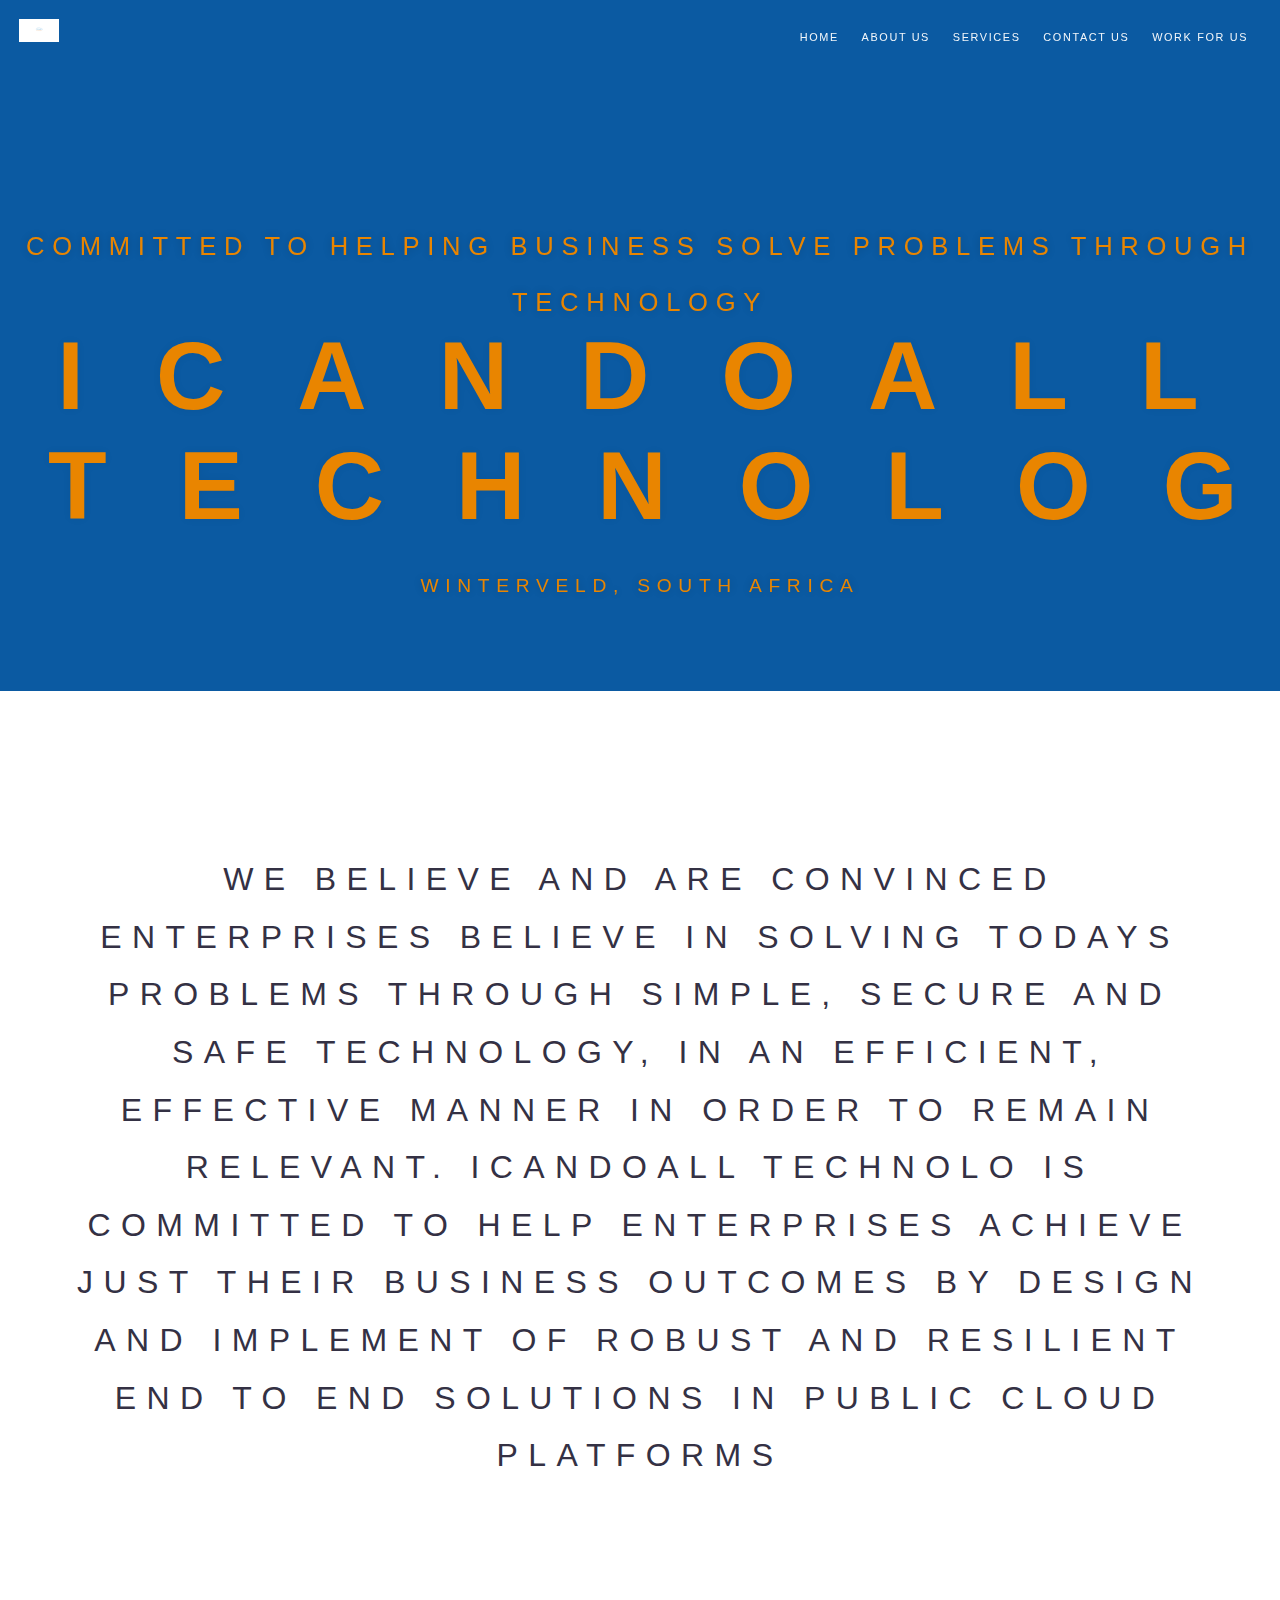
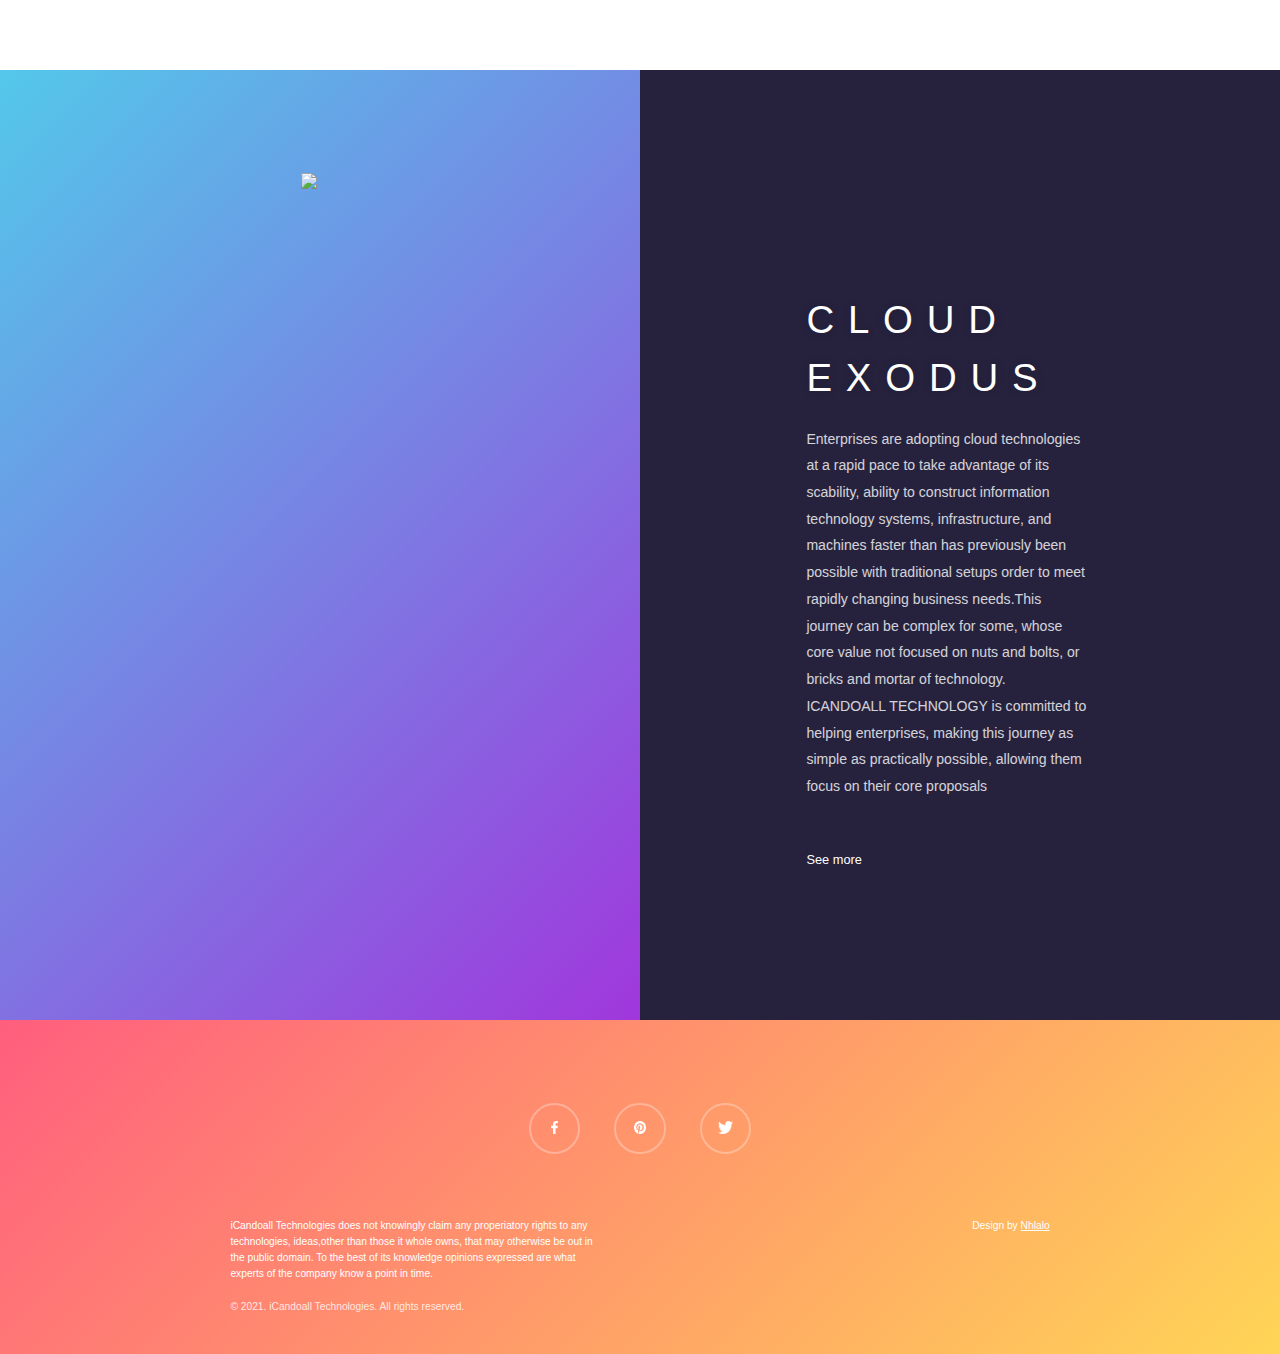
==== icandoall-tech/rendered-index.html @ e4e06f77 "added jquery files" ====
<!doctype html>
<html>
<head>
    <meta http-equiv="X-UA-Compatible" content="chrome=1">
    <meta http-equiv="X-UA-Compatible" content="IE=Edge">
    <meta name="viewport" content="width=device-width, initial-scale=1.0">
    <meta charset="UTF-8">
    <title>ICANDOALL TECHNOLOGIES</title>
    
    <script src="https://use.typekit.net/kxf0iwn.js"></script>
    <script>try{Typekit.load({ async: true });}catch(e){}</script>

    <link href="styles.css" rel="stylesheet" type="text/css">
</head>

<body>
    
    <!-- Navigation Menu -->
    <header>
      <a class="site-logo">
          <img class="logo" src="images/LeapofFaithLogo.jpg">
      </a>
        <nav class="site-nav">
            <ul>
            	<li><a href=>Home</a></li>
				<li><a href=>About Us </a></li>
				<li><a href=>Services</a></li>
				<li><a href=>Contact Us</a></li>
				<li><a href=>Work for Us</a></li>
            </ul>
        </nav>
    </header>

    <!-- Main Content -->
    <main>
        <!-- Hero -->
        <section class="hero">
		
        	<div class="hero-content">
                <h2>Committed to helping business solve problems through technology</h2>
                <h1>ICANDOALL TECHNOLOGIES</h1>
                <h3>Winterveld, South Africa</h3>
            </div>
        </section>

        <!-- Intro -->
        <section class="intro">
        <div class="intro-text">
                <p>We believe and are convinced enterprises believe in solving todays problems through simple, secure and safe technology, in an efficient, effective manner in order to remain relevant. iCandoall Technolo is committed to help enterprises achieve just their business outcomes by design and implement of robust and resilient end to end solutions in public cloud platforms</p>
            </div>
        </section>

        <!-- Artwork -->
        <section class="artworks">
            <article class="artwork">
                <div class="artwork-piece">
                    <figure>
                    	<img src="images/img-connected.jpg">
                    </figure>
                </div>
                <div class="artwork-description">
                	<h2 class="artwork-title">Cloud Exodus</h2>
                    <p class="artwork-text">Enterprises are adopting cloud technologies at a rapid pace to take advantage of its scability, ability to construct information technology systems, infrastructure, and machines faster than has previously been possible with traditional setups order to meet rapidly changing business needs.This journey can be complex for some, whose core value not focused on nuts and bolts, or bricks and mortar of technology. ICANDOALL TECHNOLOGY is committed to helping enterprises, making this journey as simple as practically possible, allowing them focus on their core proposals</p>
                    <a class="see-more" href="#">See more</a>
                </div>
            </article>
        </section>
    </main>

    <!-- Site Footer -->
    <footer>
    <div class="footer-content">
            <ul class="footer-social">
                <li>
                    <a href="#">
                        <img class="social-default" src="images/social-facebook.png">
                        <img class="social-hover" src="images/social-facebook-hover.png">
                    </a>
                </li>
                <li>
                    <a href="#">
                        <img class="social-default" src="images/social-pinterest.png">
                        <img class="social-hover" src="images/social-pinterest-hover.png">
                    </a>
                </li>
                <li>
                    <a href="#">
                        <img class="social-default" src="images/social-twitter.png">
                        <img class="social-hover" src="images/social-twitter-hover.png">
                    </a>
                </li>
            </ul>
            <div class="footer-info">
                <p class="footer-credit">Design by <a href="#">Nhlalo</a></p>
                <p class="footer-disclaimer">iCandoall Technologies does not knowingly claim any properiatory rights to any technologies, ideas,other than those it whole owns, that may otherwise be out in the public domain. To the best of its knowledge opinions expressed are what experts of the company know a point in time.</p>
                <p class="footer-legal">&copy; 2021. iCandoall Technologies. All rights reserved.</p>
            </div>
        </div>
    </footer>
    
</body>
</html>
---- icandoall-tech/styles.css ----
@charset 'UTF-8';

html,
html * {
  box-sizing: border-box;
  margin: 0;
  padding: 0;
}

body {
  font-family: arial, sans-serif;
  font-size: 1vw;
  background: white;
}
img {
  width: 100%;
  max-width: 100%;
  height: auto;
  vertical-align: middle;
  -webkit-transform: translate3d(0,0,0);
          transform: translate3d(0,0,0);
}
a, a:visited {
    color: inherit;
}
header {
  position: fixed;
  padding: 1.5em;
  top: 0;
  left: 0;
  width: 100%;
  z-index: 1000;
}
.site-logo {
  position: relative;
  display: block;
  float: left;
  width: 3.1em;
}
.site-logo img {
  width: 3.1em;
}
.logo {
  opacity: 1;
}
.site-nav {
  position: relative;
  float: right;
  z-index: 400;
  top: 0;
  left: 0;
  display: block !important;
  width: 80%;
  padding: .75em 1em 0 0;
  opacity: .95;
  background: none;
}
.site-nav ul {
  list-style-type: none;
  margin: 0;
  text-align: right;
}
.site-nav ul li {
  display: inline-block;
  margin-bottom: 0;
  margin-left: 1.5em;
}
.site-nav ul li a {
  font-size: .85em;
  padding-bottom: .5em;
  text-decoration: none;
  letter-spacing: .15em;
  text-transform: uppercase;
  color: #fff;
  -webkit-transition: color .3s;
  transition: color .3s;
}

.site-nav ul li a:hover {
  outline: none;
  border-bottom: 1px solid white;
}
.hero {
  position: relative;
  height: 54vw;
  background-color: #0B5AA2;
}
.hero-content {
  font-family: 'acumin-pro-extra-condensed', sans-serif;
  color: #E98500;
  position: absolute;
  z-index: 20000;
  padding-top: 4em;
  top: 0;
  bottom: 0;
  width: 100%;
  text-align: center;
}
h2 {
	font-weight: 100;
	font-size: 2em;
    line-height: 2.2;
	margin-bottom: -.35em;
	padding-top: 13%;
	letter-spacing: .3em;
	text-transform: uppercase;
	text-shadow: 0px 0px 8px rgba(0, 0, 0,.2);
}
h1 {
  margin-bottom: 1.5%;
  text-transform: uppercase;
  text-shadow: 0px 0px 10px rgba(0, 0, 0,.05);
  letter-spacing: .75em;
  margin-left: .5em;
  font-size: 7.5vw;
}
h3 {
  font-size: 1.5em;
  font-weight: 100;
  line-height: 2.75;
  letter-spacing: .35em;
  text-transform: uppercase;
  text-shadow: 0px 0px 8px rgba(0, 0, 0,.2);
}
.intro {
  position: relative;
  color: #343144;
  background: #fff;
  padding: 12.5em 6em 14.5em;
}
.intro-text {
  position: relative;
}
.intro p {
  font-family: 'acumin-pro-extra-condensed', sans-serif;
  font-size: 2.5em;
  line-height: 1.8;
  position: relative;
  z-index: 200;
  text-align: center;
  letter-spacing: .325em;
  text-transform: uppercase;
}
.artworks {
  position: relative;
  width: 100%;
  overflow: hidden;
}
.artwork {
  display: flex;
}
.artwork .artwork-piece {
  padding: 8% 0 8% 23.5%;
  background-image:-moz-linear-gradient( 135deg, rgb(160,55,220) 0%, rgb(83,200,234) 100%);
  background-image: -webkit-linear-gradient( 135deg, rgb(160,55,220) 0%, rgb(83,200,234) 100%);
  background-image: -ms-linear-gradient( 135deg, rgb(160,55,220) 0%, rgb(83,200,234) 100%);
  width: 50%;
}
.artwork-piece figure {
  position: relative;
}
.artwork-piece figure img {
  position: relative;
  z-index: 100;
}
.artwork .artwork-description {
  background: #26223e;
  color: #fff;
  width: 50%;
  padding: 11.25em 13em 11.5em;
}
.artwork-title {
  font-family: 'acumin-pro-extra-condensed', sans-serif;
  font-size: 3em;
  font-weight: 100;
  padding: 2em 0 0 0;
  letter-spacing: .36em;
  text-transform: uppercase;
  line-height: 1.5;
  max-width: 9em;
  margin-bottom: .5em;
}
.artwork-text {
  font-size: 1.1em;
  line-height: 1.9;
  opacity: .8;
  max-width: 20em;
}
.see-more {
  font-size: 1em;
  display: inline-block;
  margin-top: 4.1em;
  padding: 0 0 .4em 0;
  transition: all .3s;
  text-decoration: none;
}
.see-more:hover {
  border-bottom: 1px solid white;
}
footer {
  margin-top: -3.5em;
  padding-top: 10em;
  background-image:-moz-linear-gradient( -45deg, rgb(255,91,127) 0%, rgb(255,213,86) 100%);
  background-image: -webkit-linear-gradient( -45deg, rgb(255,91,127) 0%, rgb(255,213,86) 100%);
  background-image: -ms-linear-gradient( -45deg, rgb(255,91,127) 0%, rgb(255,213,86) 100%);
}
.footer-content {
  width: 64%;
  margin: 0 auto;
	padding-bottom:1.7em;
}
.footer-social {
  display: block;
  width: 100%;
  list-style-type: none;
  text-align: center;
}
.footer-social li {
  display: inline-block;
  margin: 0 1.2em;
}
.footer-social li a {
  line-height: 3.5em;
  display: inline-block;
  width: 4em;
  height: 4em;
  text-align: center;
  border: 2px solid rgba(255,255,255,.3);
  border-radius: 50%;
}
.footer-social li a:hover {
  border-color: #fff;
  background: #fff;
}
.footer-social li a img {
  width: auto;
  height: 1em;
}
.footer-social li a .social-hover {
  display: none;
}
.footer-social li a:hover .social-default {
  display: none;
}
.footer-social li a:hover .social-hover {
  display: inline;
}
.footer-info {
  clear: both;
  padding-top: 5em;
}
.footer-info p {
  font-size: .8em;
  color:#fff;
  line-height: 1.55;
  max-width: 36em;
  margin-bottom: 1.7em;
}
.footer-disclaimer {
  width: 60%;
  position: relative;
}
.footer-credit {
  float: right;
  width: 40%;
  text-align: right;
  position: relative;
}
.footer-legal {
  opacity: .8;
}
.footer-credit a:hover {
  text-decoration: none;
}
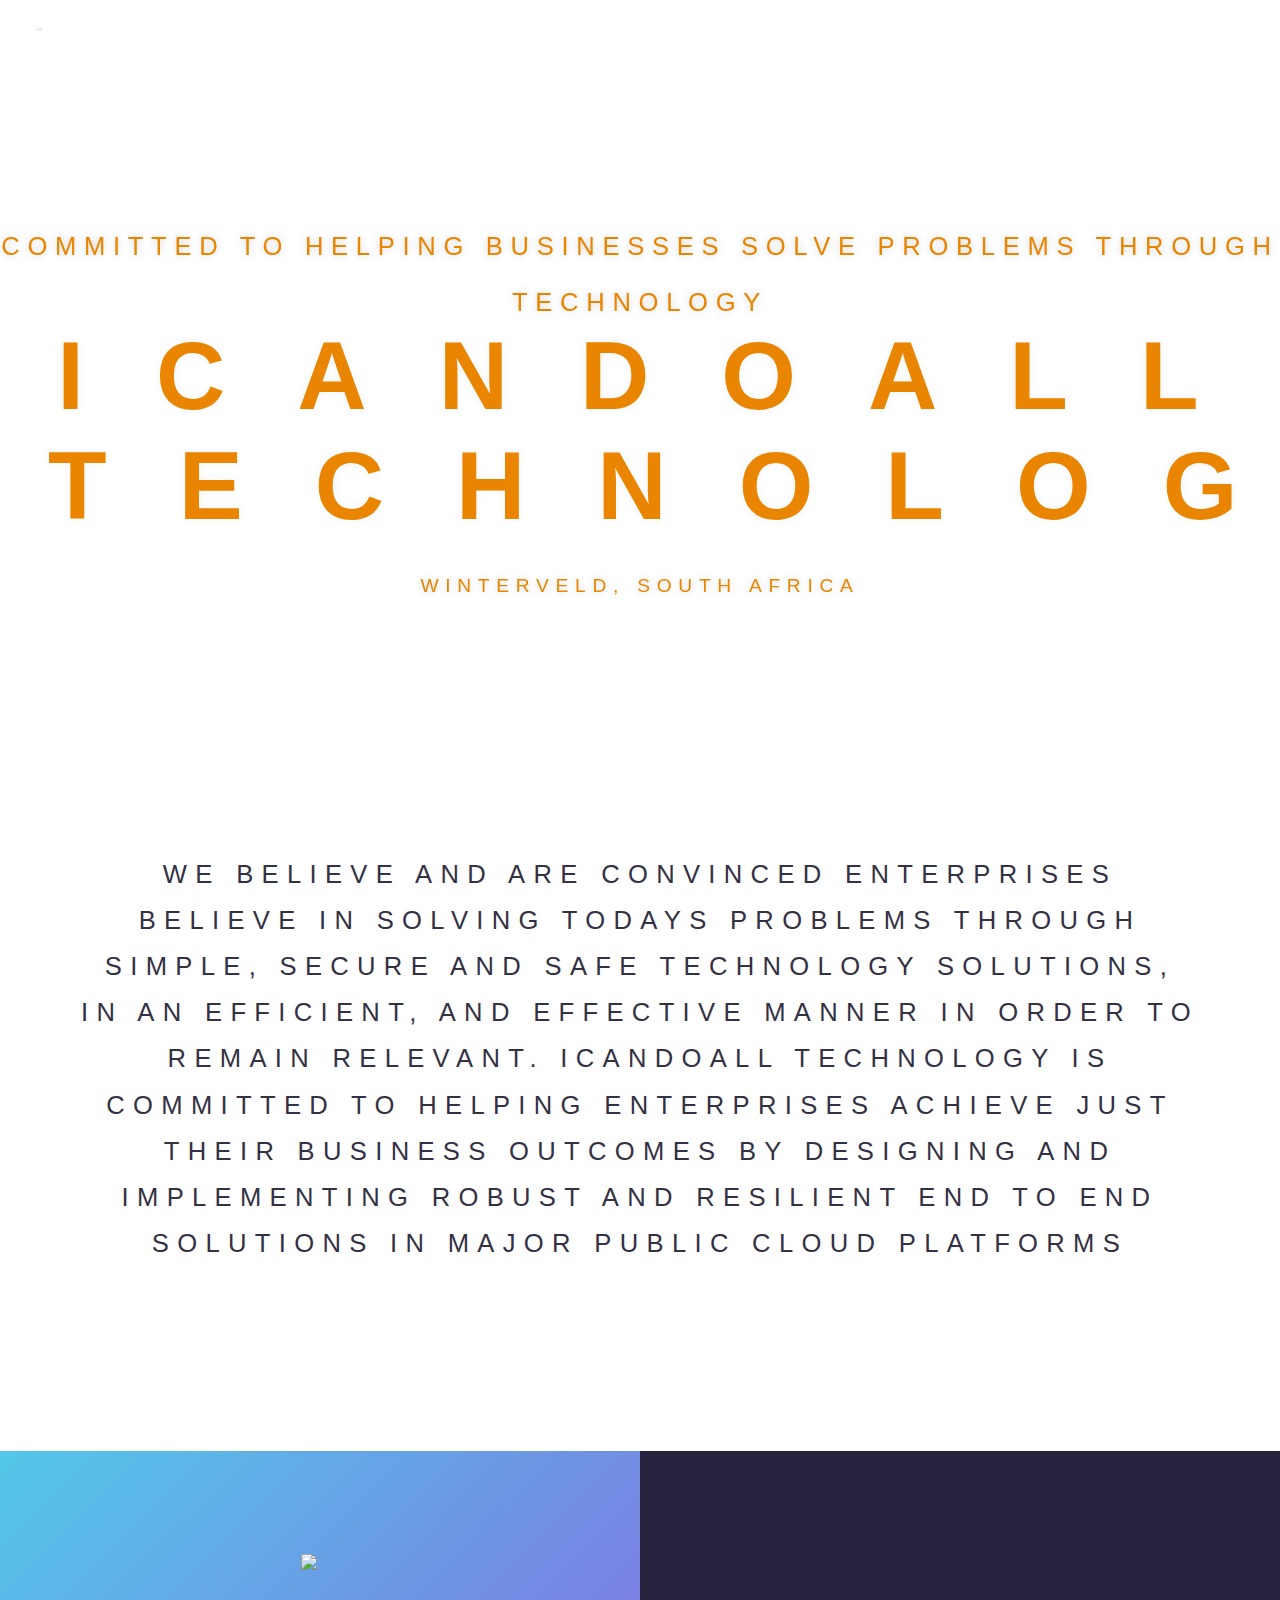
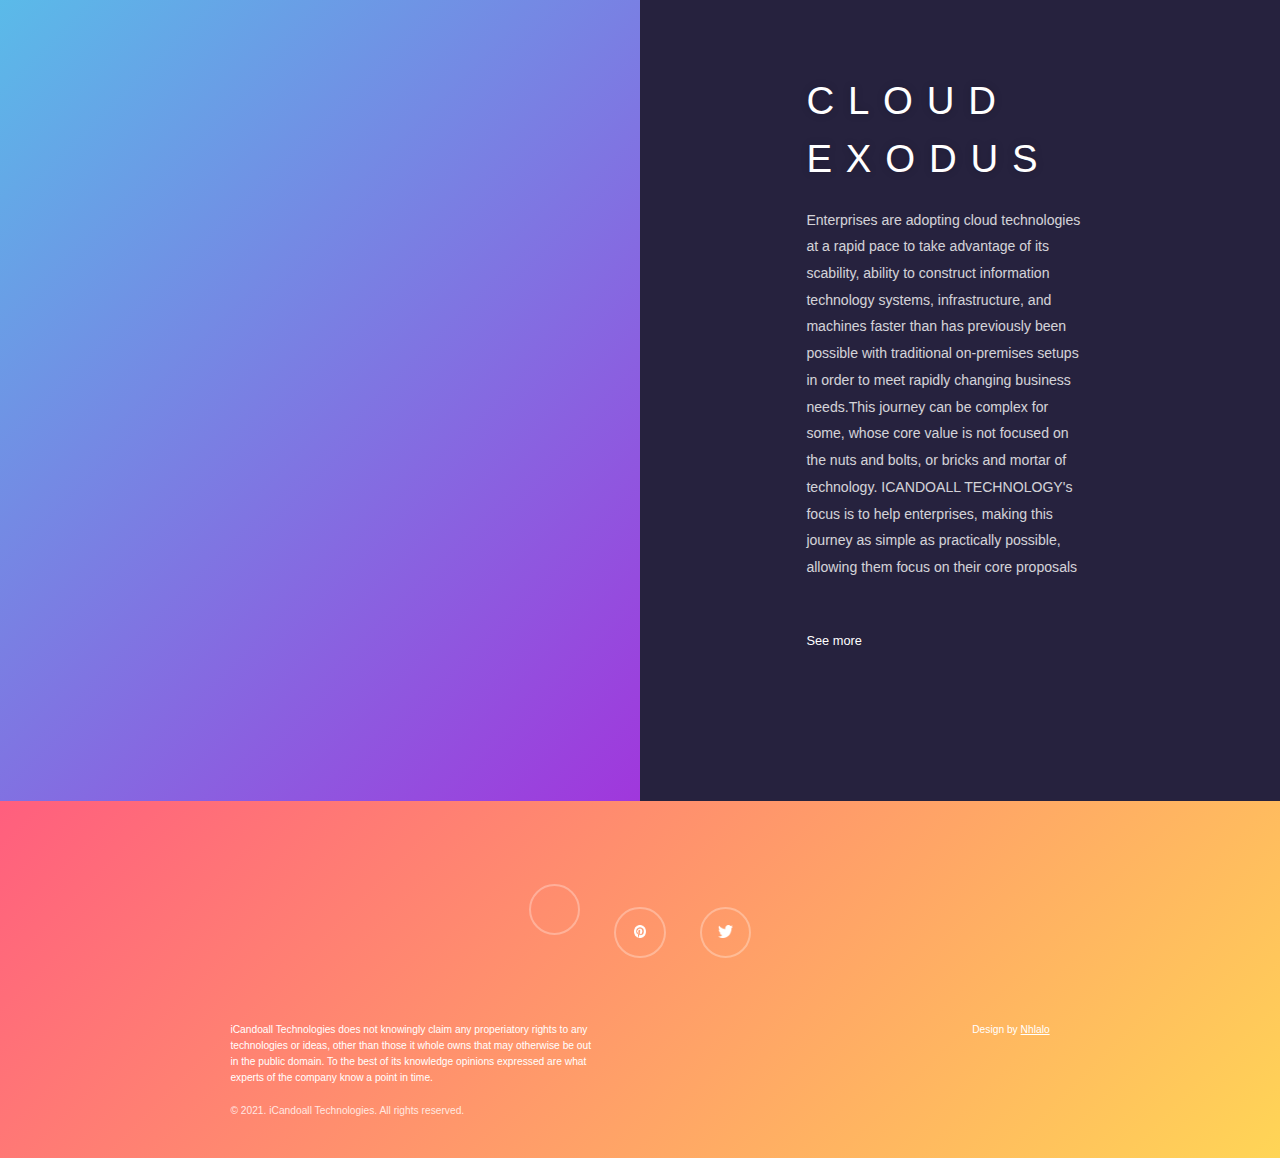
==== commit 75f633b3: "change opacity" ====
--- a/icandoall-tech/rendered-index.html
+++ b/icandoall-tech/rendered-index.html
@@ -26,7 +26,9 @@
 				<li><a href=>About Us </a></li>
 				<li><a href=>Services</a></li>
 				<li><a href=>Contact Us</a></li>
+				<li><a href=>iBranch</a></li>
 				<li><a href=>Work for Us</a></li>
+				
             </ul>
         </nav>
     </header>
@@ -37,7 +39,7 @@
         <section class="hero">
 		
         	<div class="hero-content">
-                <h2>Committed to helping business solve problems through technology</h2>
+                <h2>Committed to helping businesses solve problems through technology</h2>
                 <h1>ICANDOALL TECHNOLOGIES</h1>
                 <h3>Winterveld, South Africa</h3>
             </div>
@@ -46,7 +48,7 @@
         <!-- Intro -->
         <section class="intro">
         <div class="intro-text">
-                <p>We believe and are convinced enterprises believe in solving todays problems through simple, secure and safe technology, in an efficient, effective manner in order to remain relevant. iCandoall Technolo is committed to help enterprises achieve just their business outcomes by design and implement of robust and resilient end to end solutions in public cloud platforms</p>
+                <p>We believe and are convinced enterprises believe in solving todays problems through simple, secure and safe technology solutions, in an efficient, and effective manner in order to remain relevant. iCandoall Technology is committed to helping enterprises achieve just their business outcomes by designing and implementing robust and resilient end to end solutions in major public cloud platforms</p>
             </div>
         </section>
 
@@ -60,7 +62,7 @@
                 </div>
                 <div class="artwork-description">
                 	<h2 class="artwork-title">Cloud Exodus</h2>
-                    <p class="artwork-text">Enterprises are adopting cloud technologies at a rapid pace to take advantage of its scability, ability to construct information technology systems, infrastructure, and machines faster than has previously been possible with traditional setups order to meet rapidly changing business needs.This journey can be complex for some, whose core value not focused on nuts and bolts, or bricks and mortar of technology. ICANDOALL TECHNOLOGY is committed to helping enterprises, making this journey as simple as practically possible, allowing them focus on their core proposals</p>
+                    <p class="artwork-text">Enterprises are adopting cloud technologies at a rapid pace to take advantage of its scability, ability to construct information technology systems, infrastructure, and machines faster than has previously been possible with traditional on-premises setups in order to meet rapidly changing business needs.This journey can be complex for some, whose core value is not focused on the nuts and bolts, or bricks and mortar of technology. ICANDOALL TECHNOLOGY's focus is to help enterprises, making this journey as simple as practically possible, allowing them focus on their core proposals</p>
                     <a class="see-more" href="#">See more</a>
                 </div>
             </article>
@@ -72,9 +74,7 @@
     <div class="footer-content">
             <ul class="footer-social">
                 <li>
-                    <a href="#">
-                        <img class="social-default" src="images/social-facebook.png">
-                        <img class="social-hover" src="images/social-facebook-hover.png">
+                    <a href="#"><img class="social-hover" src="images/social-facebook-hover.png">
                     </a>
                 </li>
                 <li>
@@ -92,7 +92,7 @@
             </ul>
             <div class="footer-info">
                 <p class="footer-credit">Design by <a href="#">Nhlalo</a></p>
-                <p class="footer-disclaimer">iCandoall Technologies does not knowingly claim any properiatory rights to any technologies, ideas,other than those it whole owns, that may otherwise be out in the public domain. To the best of its knowledge opinions expressed are what experts of the company know a point in time.</p>
+                <p class="footer-disclaimer">iCandoall Technologies does not knowingly claim any properiatory rights to any technologies or ideas, other than those it whole owns that may otherwise be out in the public domain. To the best of its knowledge opinions expressed are what experts of the company know a point in time.</p>
                 <p class="footer-legal">&copy; 2021. iCandoall Technologies. All rights reserved.</p>
             </div>
         </div>
--- a/icandoall-tech/styles.css
+++ b/icandoall-tech/styles.css
@@ -84,6 +84,9 @@
   position: relative;
   height: 54vw;
   background-color: #0B5AA2;
+  background: url("http://musescore.org/sites/musescore.org/files/blue-translucent.png") repeat top left;
+ 
+
 }
 .hero-content {
   font-family: 'acumin-pro-extra-condensed', sans-serif;
@@ -133,7 +136,7 @@
 }
 .intro p {
   font-family: 'acumin-pro-extra-condensed', sans-serif;
-  font-size: 2.5em;
+  font-size: 2.0em;
   line-height: 1.8;
   position: relative;
   z-index: 200;
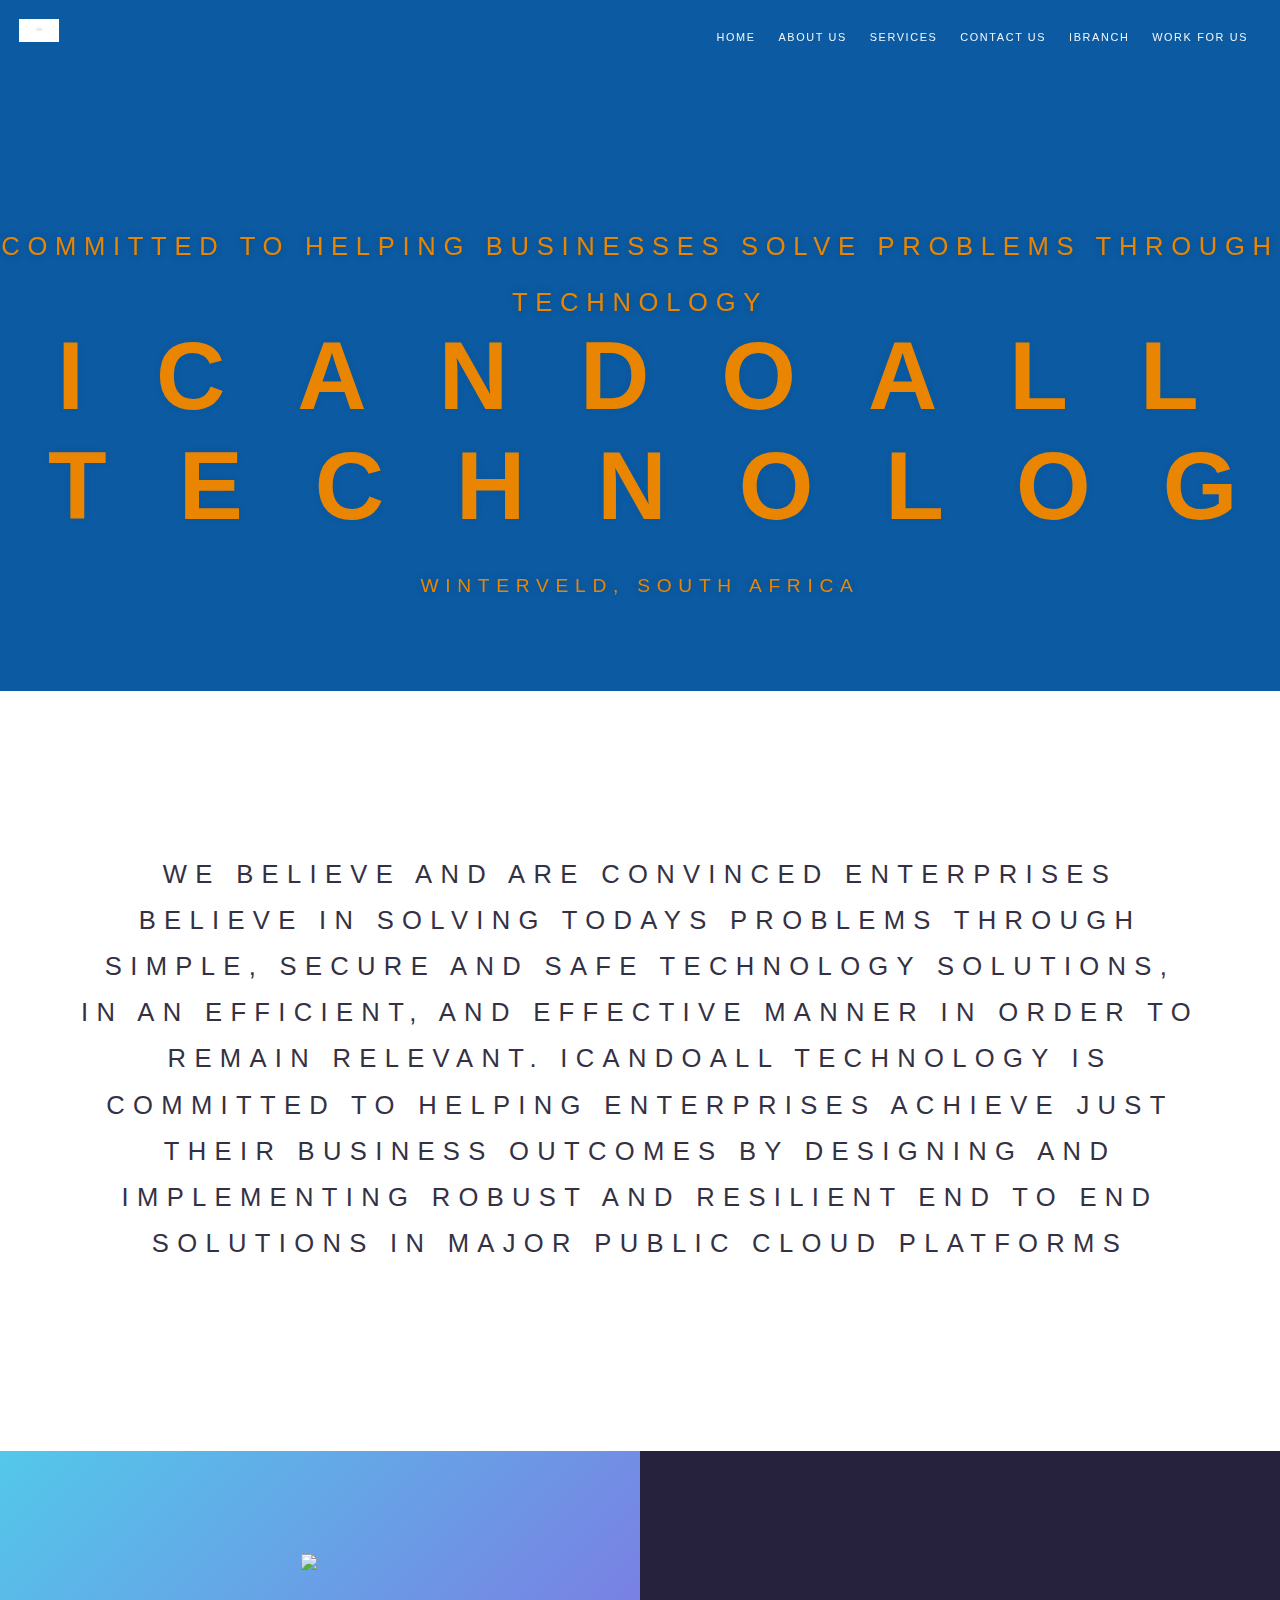
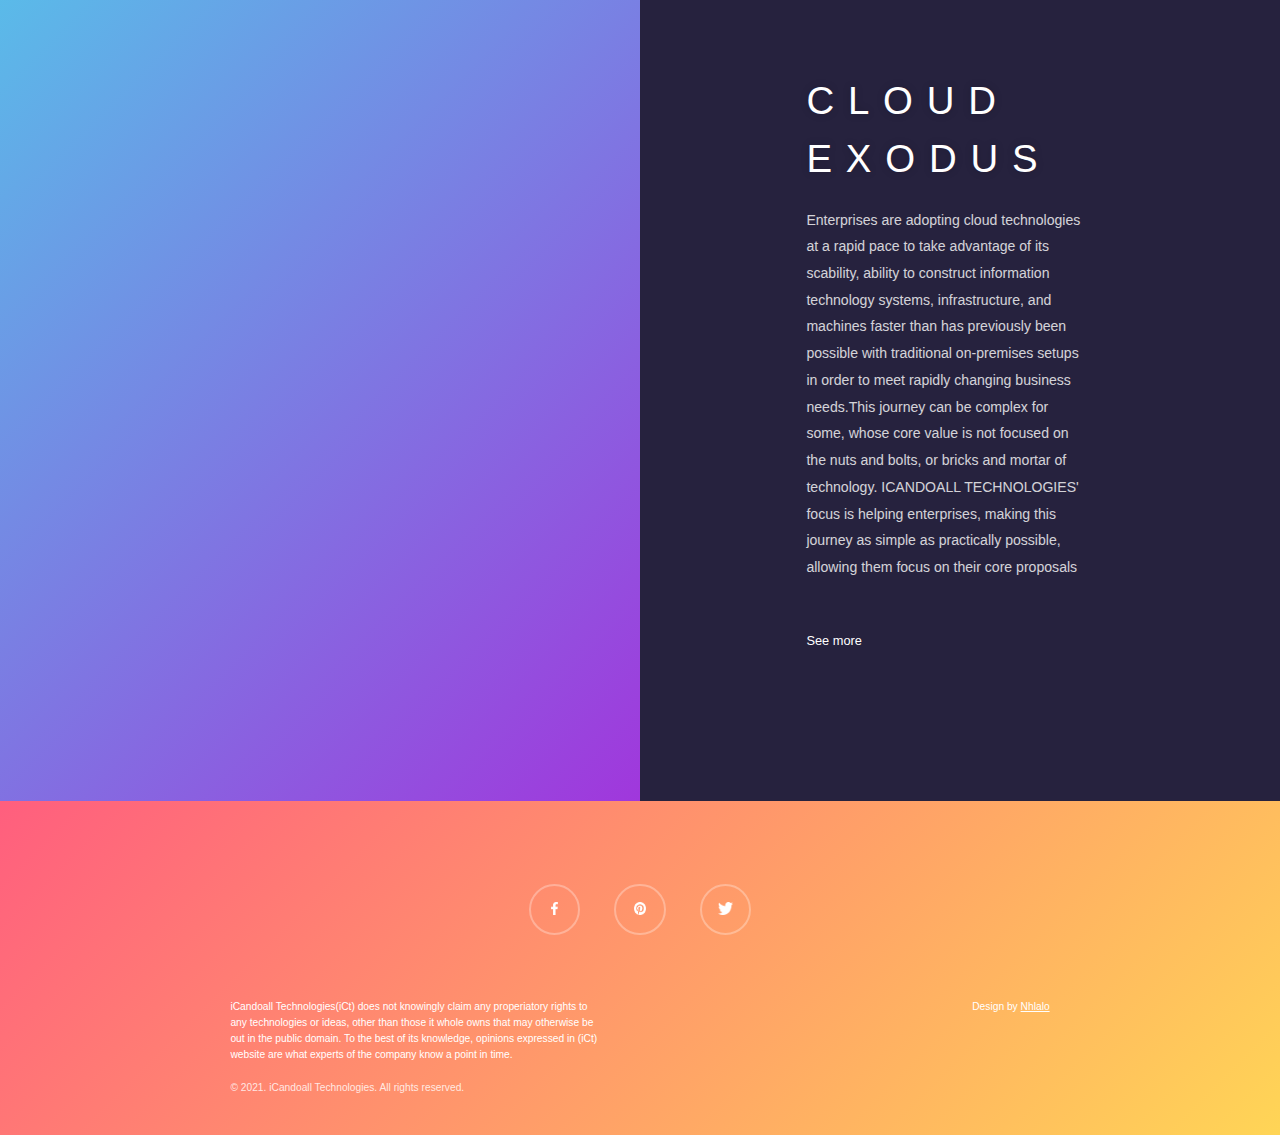
==== commit dc9b9d33: "update facebook footer img" ====
--- a/icandoall-tech/rendered-index.html
+++ b/icandoall-tech/rendered-index.html
@@ -1,7 +1,7 @@
 <!doctype html>
 <html>
 <head>
-    <meta http-equiv="X-UA-Compatible" content="chrome=1">
+    <c
     <meta http-equiv="X-UA-Compatible" content="IE=Edge">
     <meta name="viewport" content="width=device-width, initial-scale=1.0">
     <meta charset="UTF-8">
@@ -62,7 +62,7 @@
                 </div>
                 <div class="artwork-description">
                 	<h2 class="artwork-title">Cloud Exodus</h2>
-                    <p class="artwork-text">Enterprises are adopting cloud technologies at a rapid pace to take advantage of its scability, ability to construct information technology systems, infrastructure, and machines faster than has previously been possible with traditional on-premises setups in order to meet rapidly changing business needs.This journey can be complex for some, whose core value is not focused on the nuts and bolts, or bricks and mortar of technology. ICANDOALL TECHNOLOGY's focus is to help enterprises, making this journey as simple as practically possible, allowing them focus on their core proposals</p>
+                    <p class="artwork-text">Enterprises are adopting cloud technologies at a rapid pace to take advantage of its scability, ability to construct information technology systems, infrastructure, and machines faster than has previously been possible with traditional on-premises setups in order to meet rapidly changing business needs.This journey can be complex for some, whose core value is not focused on the nuts and bolts, or bricks and mortar of technology. ICANDOALL TECHNOLOGIES' focus is helping enterprises, making this journey as simple as practically possible, allowing them focus on their core proposals</p>
                     <a class="see-more" href="#">See more</a>
                 </div>
             </article>
@@ -74,7 +74,9 @@
     <div class="footer-content">
             <ul class="footer-social">
                 <li>
-                    <a href="#"><img class="social-hover" src="images/social-facebook-hover.png">
+                    <a href="#">
+						<img class="social-default" src="images/social-facebook.png">
+						<img class="social-hover" src="images/social-facebook-hover.png">
                     </a>
                 </li>
                 <li>
@@ -92,7 +94,7 @@
             </ul>
             <div class="footer-info">
                 <p class="footer-credit">Design by <a href="#">Nhlalo</a></p>
-                <p class="footer-disclaimer">iCandoall Technologies does not knowingly claim any properiatory rights to any technologies or ideas, other than those it whole owns that may otherwise be out in the public domain. To the best of its knowledge opinions expressed are what experts of the company know a point in time.</p>
+                <p class="footer-disclaimer">iCandoall Technologies(iCt) does not knowingly claim any properiatory rights to any technologies or ideas, other than those it whole owns that may otherwise be out in the public domain. To the best of its knowledge, opinions expressed in (iCt) website are what experts of the company know a point in time.</p>
                 <p class="footer-legal">&copy; 2021. iCandoall Technologies. All rights reserved.</p>
             </div>
         </div>
--- a/icandoall-tech/styles.css
+++ b/icandoall-tech/styles.css
@@ -84,7 +84,7 @@
   position: relative;
   height: 54vw;
   background-color: #0B5AA2;
-  background: url("http://musescore.org/sites/musescore.org/files/blue-translucent.png") repeat top left;
+  
  
 
 }
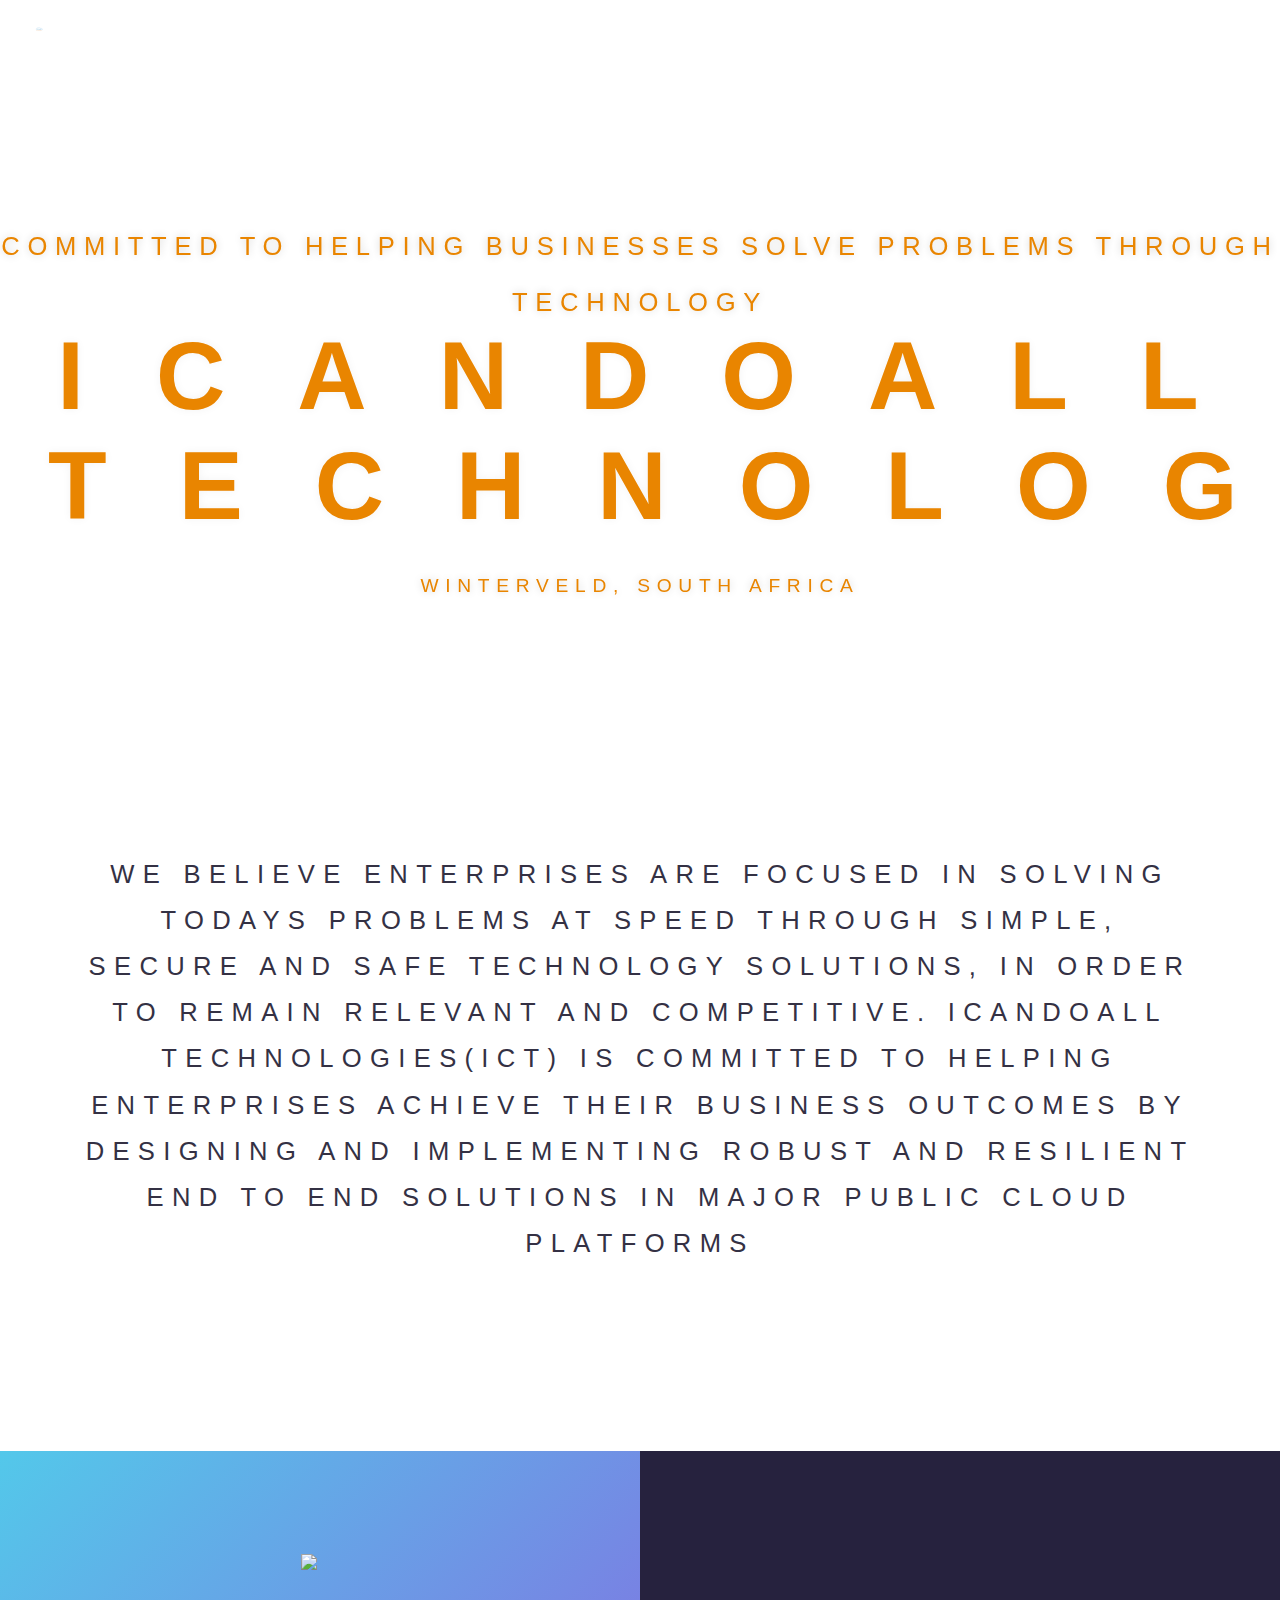
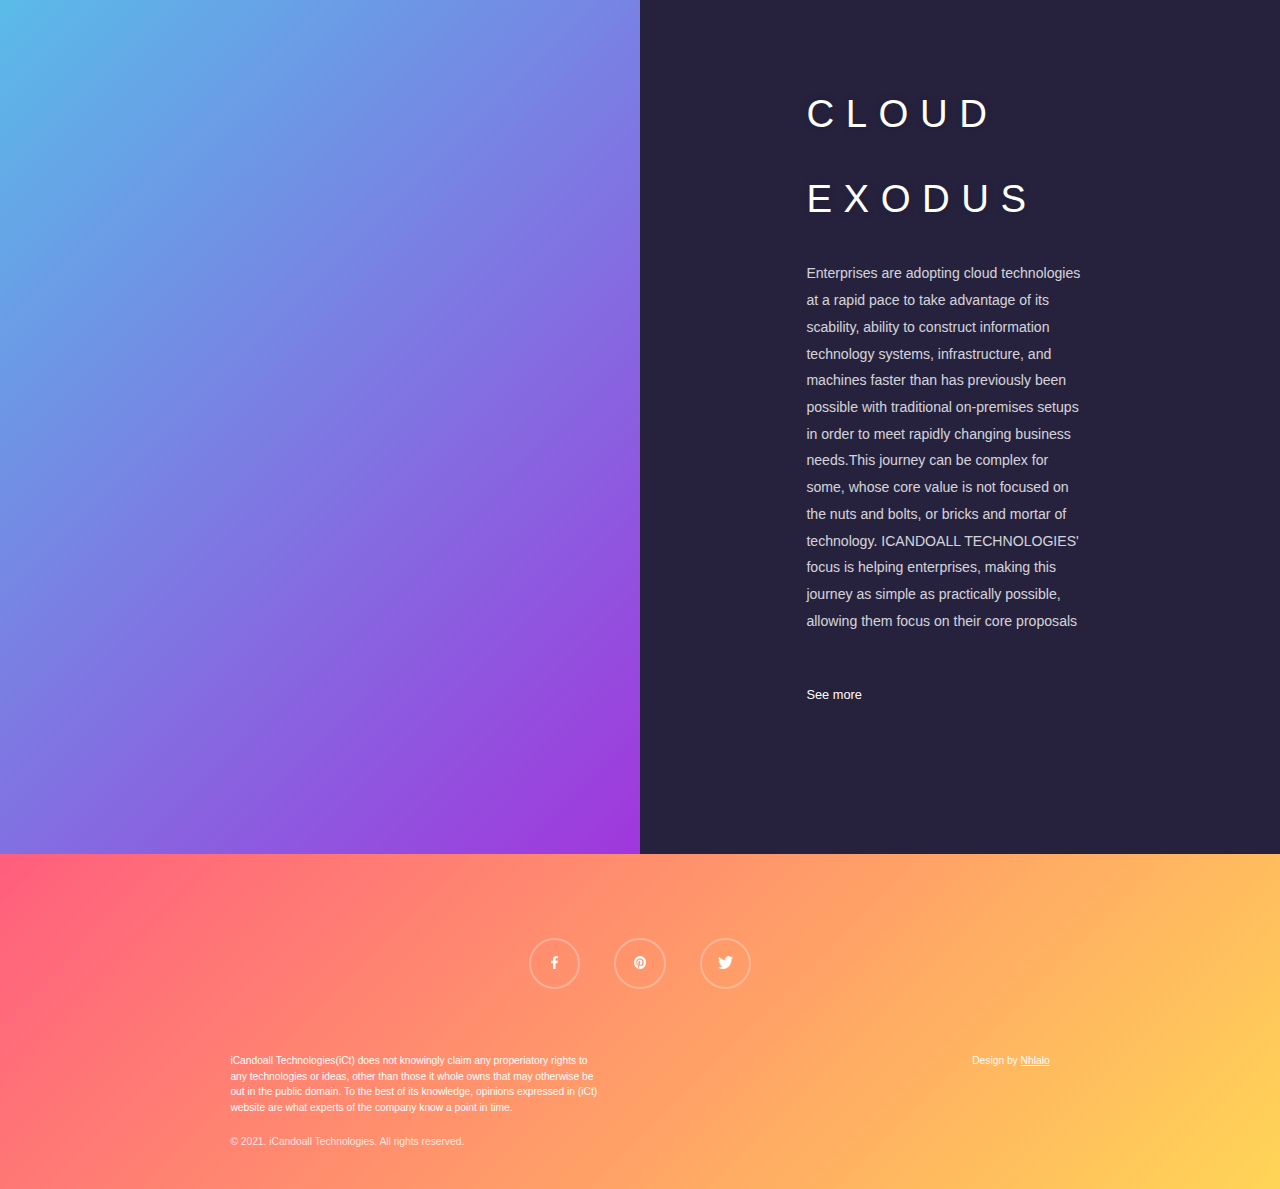
==== commit 1fd7e150: "updated intro background color" ====
--- a/icandoall-tech/rendered-index.html
+++ b/icandoall-tech/rendered-index.html
@@ -48,7 +48,7 @@
         <!-- Intro -->
         <section class="intro">
         <div class="intro-text">
-                <p>We believe and are convinced enterprises believe in solving todays problems through simple, secure and safe technology solutions, in an efficient, and effective manner in order to remain relevant. iCandoall Technology is committed to helping enterprises achieve just their business outcomes by designing and implementing robust and resilient end to end solutions in major public cloud platforms</p>
+                <p>We believe enterprises are focused in solving todays problems  at speed through simple, secure and safe technology solutions, in order to remain relevant and competitive. iCandoall Technologies(iCt) is committed to helping enterprises achieve their business outcomes by designing and implementing robust and resilient end to end solutions in major public cloud platforms</p>
             </div>
         </section>
 
--- a/icandoall-tech/styles.css
+++ b/icandoall-tech/styles.css
@@ -83,8 +83,8 @@
 .hero {
   position: relative;
   height: 54vw;
-  background-color: #0B5AA2;
-  
+  background-color: none;
+  opacity: none;
  
 
 }
@@ -177,9 +177,9 @@
   font-size: 3em;
   font-weight: 100;
   padding: 2em 0 0 0;
-  letter-spacing: .36em;
-  text-transform: uppercase;
-  line-height: 1.5;
+  letter-spacing: .3em;
+  text-transform: uppercase;
+  line-height: 1.;
   max-width: 9em;
   margin-bottom: .5em;
 }
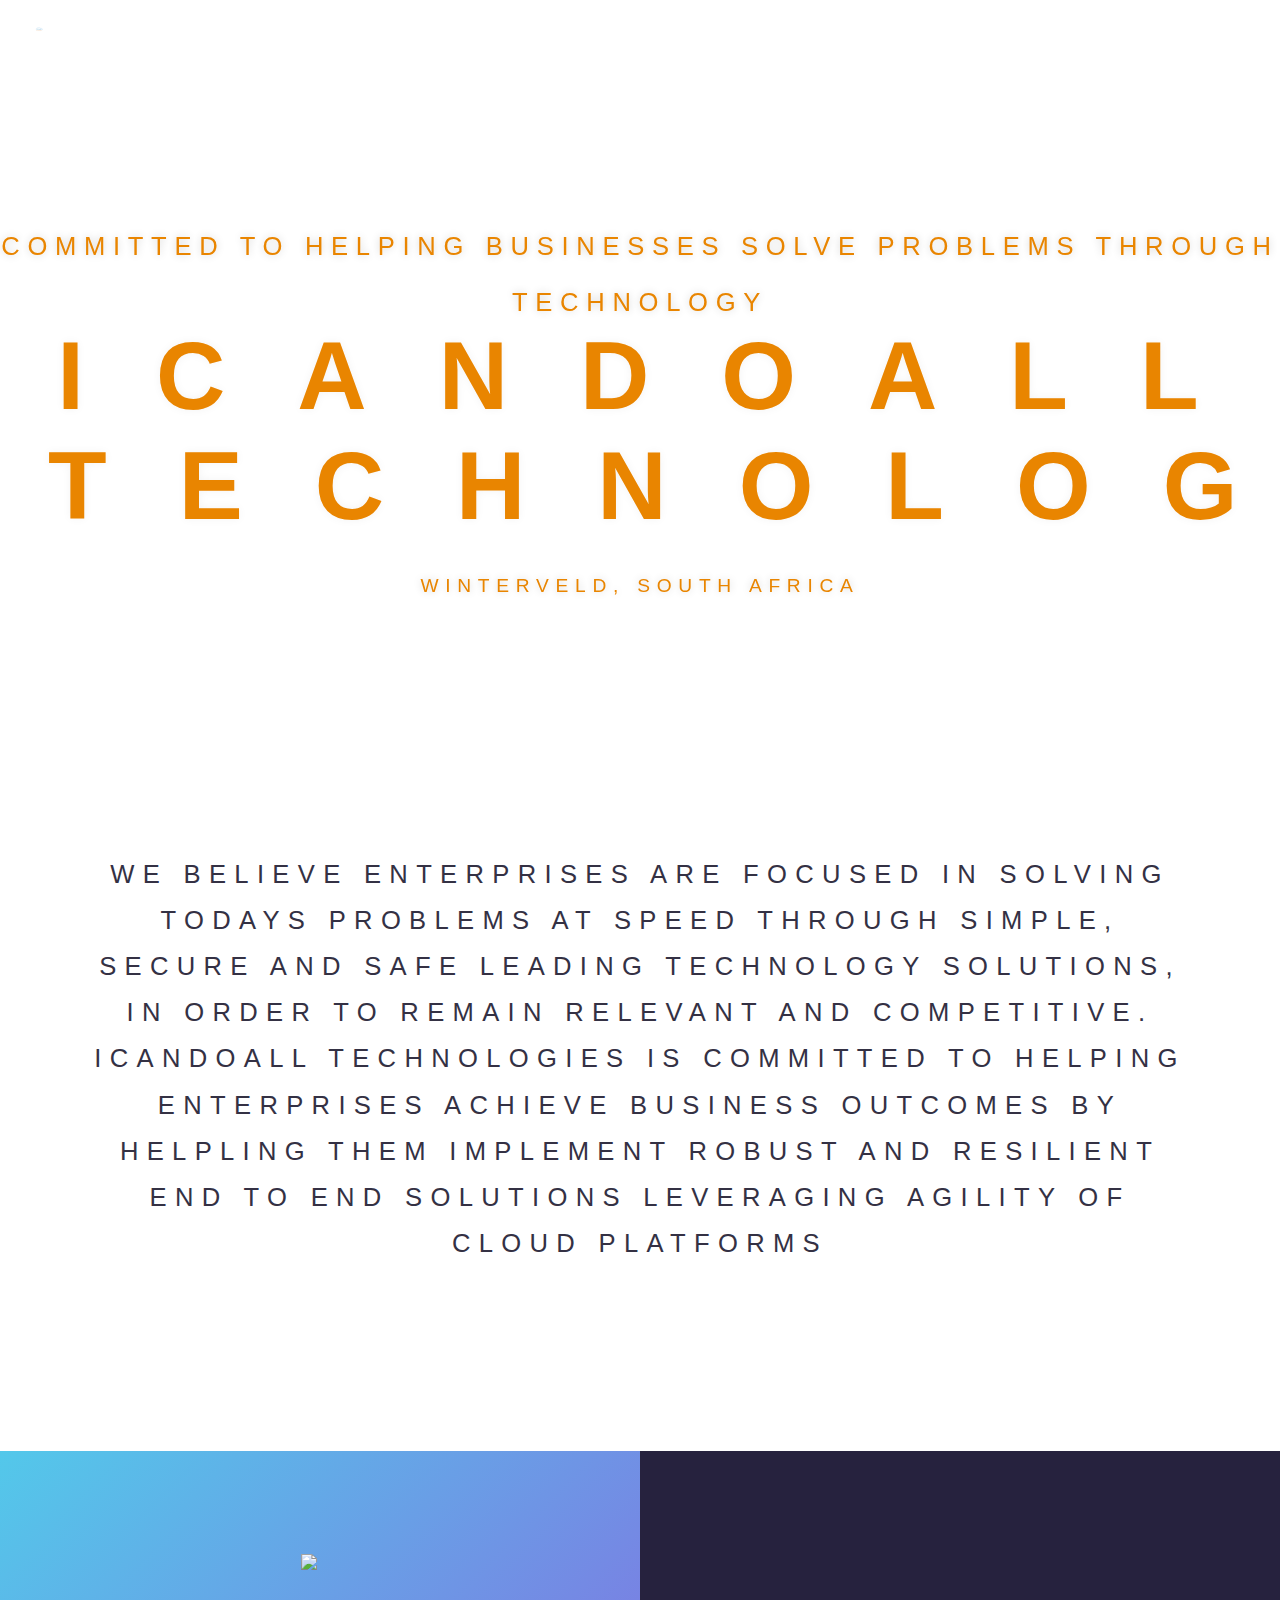
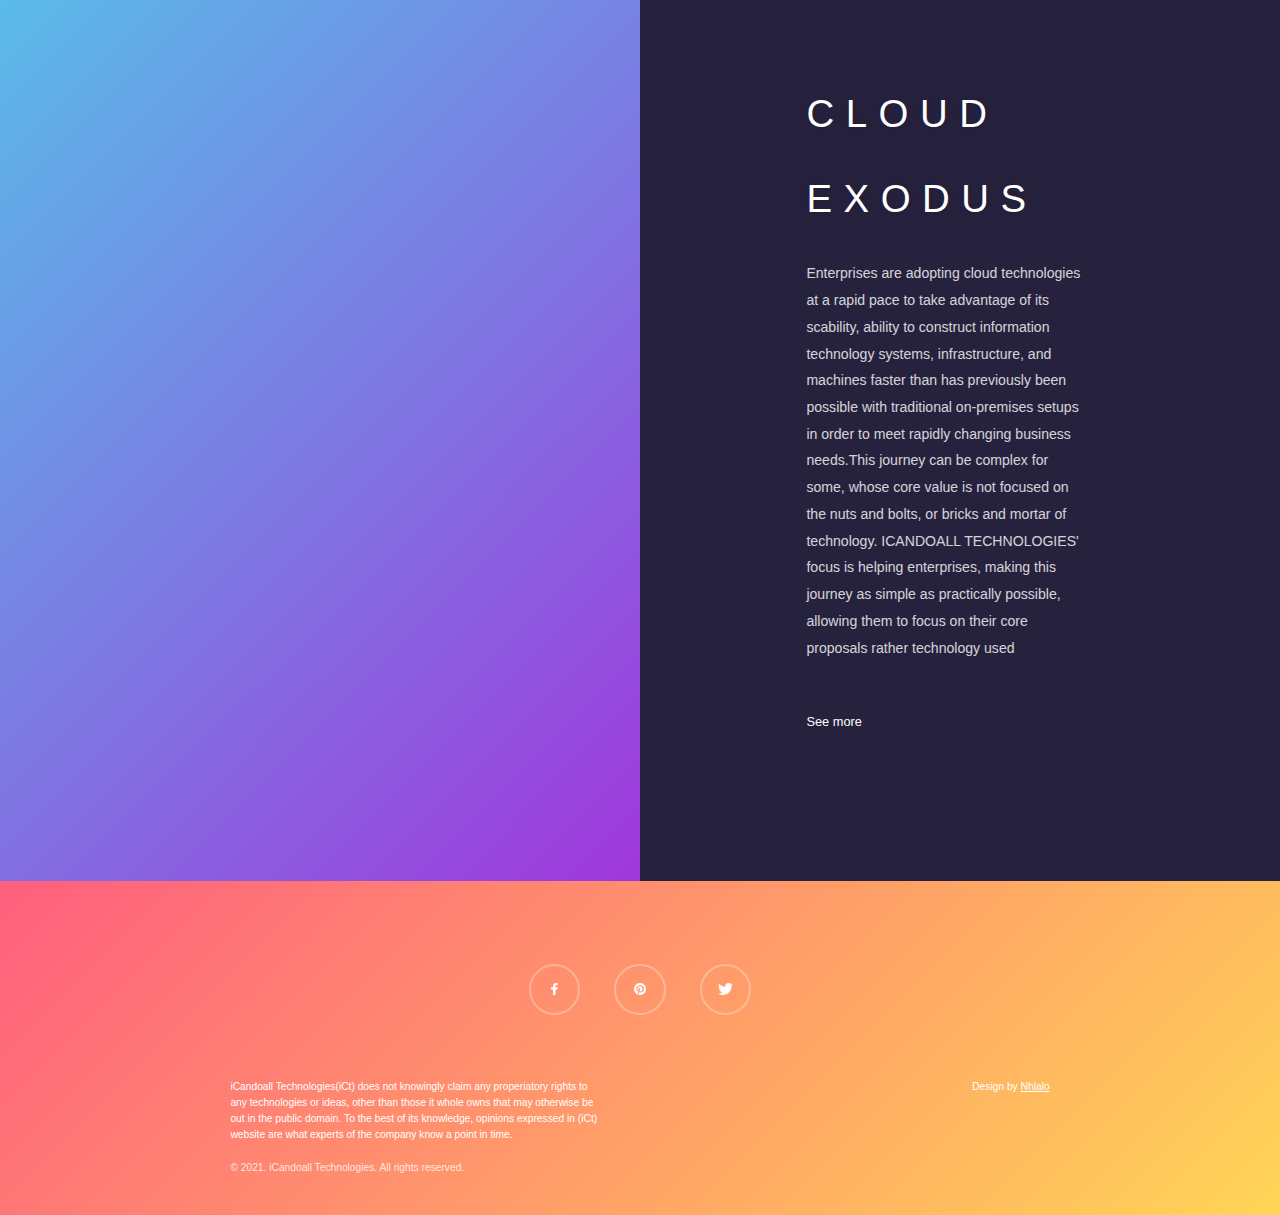
==== commit aa26889a: "add updated logo images" ====
--- a/icandoall-tech/rendered-index.html
+++ b/icandoall-tech/rendered-index.html
@@ -48,7 +48,7 @@
         <!-- Intro -->
         <section class="intro">
         <div class="intro-text">
-                <p>We believe enterprises are focused in solving todays problems  at speed through simple, secure and safe technology solutions, in order to remain relevant and competitive. iCandoall Technologies(iCt) is committed to helping enterprises achieve their business outcomes by designing and implementing robust and resilient end to end solutions in major public cloud platforms</p>
+                <p>We believe enterprises are focused in solving todays problems at speed through simple, secure and safe leading technology solutions, in order to remain relevant and competitive. iCandoall Technologies is committed to helping enterprises achieve business outcomes by helpling them implement robust and resilient end to end solutions leveraging agility of cloud platforms</p>
             </div>
         </section>
 
@@ -62,7 +62,7 @@
                 </div>
                 <div class="artwork-description">
                 	<h2 class="artwork-title">Cloud Exodus</h2>
-                    <p class="artwork-text">Enterprises are adopting cloud technologies at a rapid pace to take advantage of its scability, ability to construct information technology systems, infrastructure, and machines faster than has previously been possible with traditional on-premises setups in order to meet rapidly changing business needs.This journey can be complex for some, whose core value is not focused on the nuts and bolts, or bricks and mortar of technology. ICANDOALL TECHNOLOGIES' focus is helping enterprises, making this journey as simple as practically possible, allowing them focus on their core proposals</p>
+                    <p class="artwork-text">Enterprises are adopting cloud technologies at a rapid pace to take advantage of its scability, ability to construct information technology systems, infrastructure, and machines faster than has previously been possible with traditional on-premises setups in order to meet rapidly changing business needs.This journey can be complex for some, whose core value is not focused on the nuts and bolts, or bricks and mortar of technology. ICANDOALL TECHNOLOGIES' focus is helping enterprises, making this journey as simple as practically possible, allowing them to focus on their core proposals rather technology used</p>
                     <a class="see-more" href="#">See more</a>
                 </div>
             </article>
